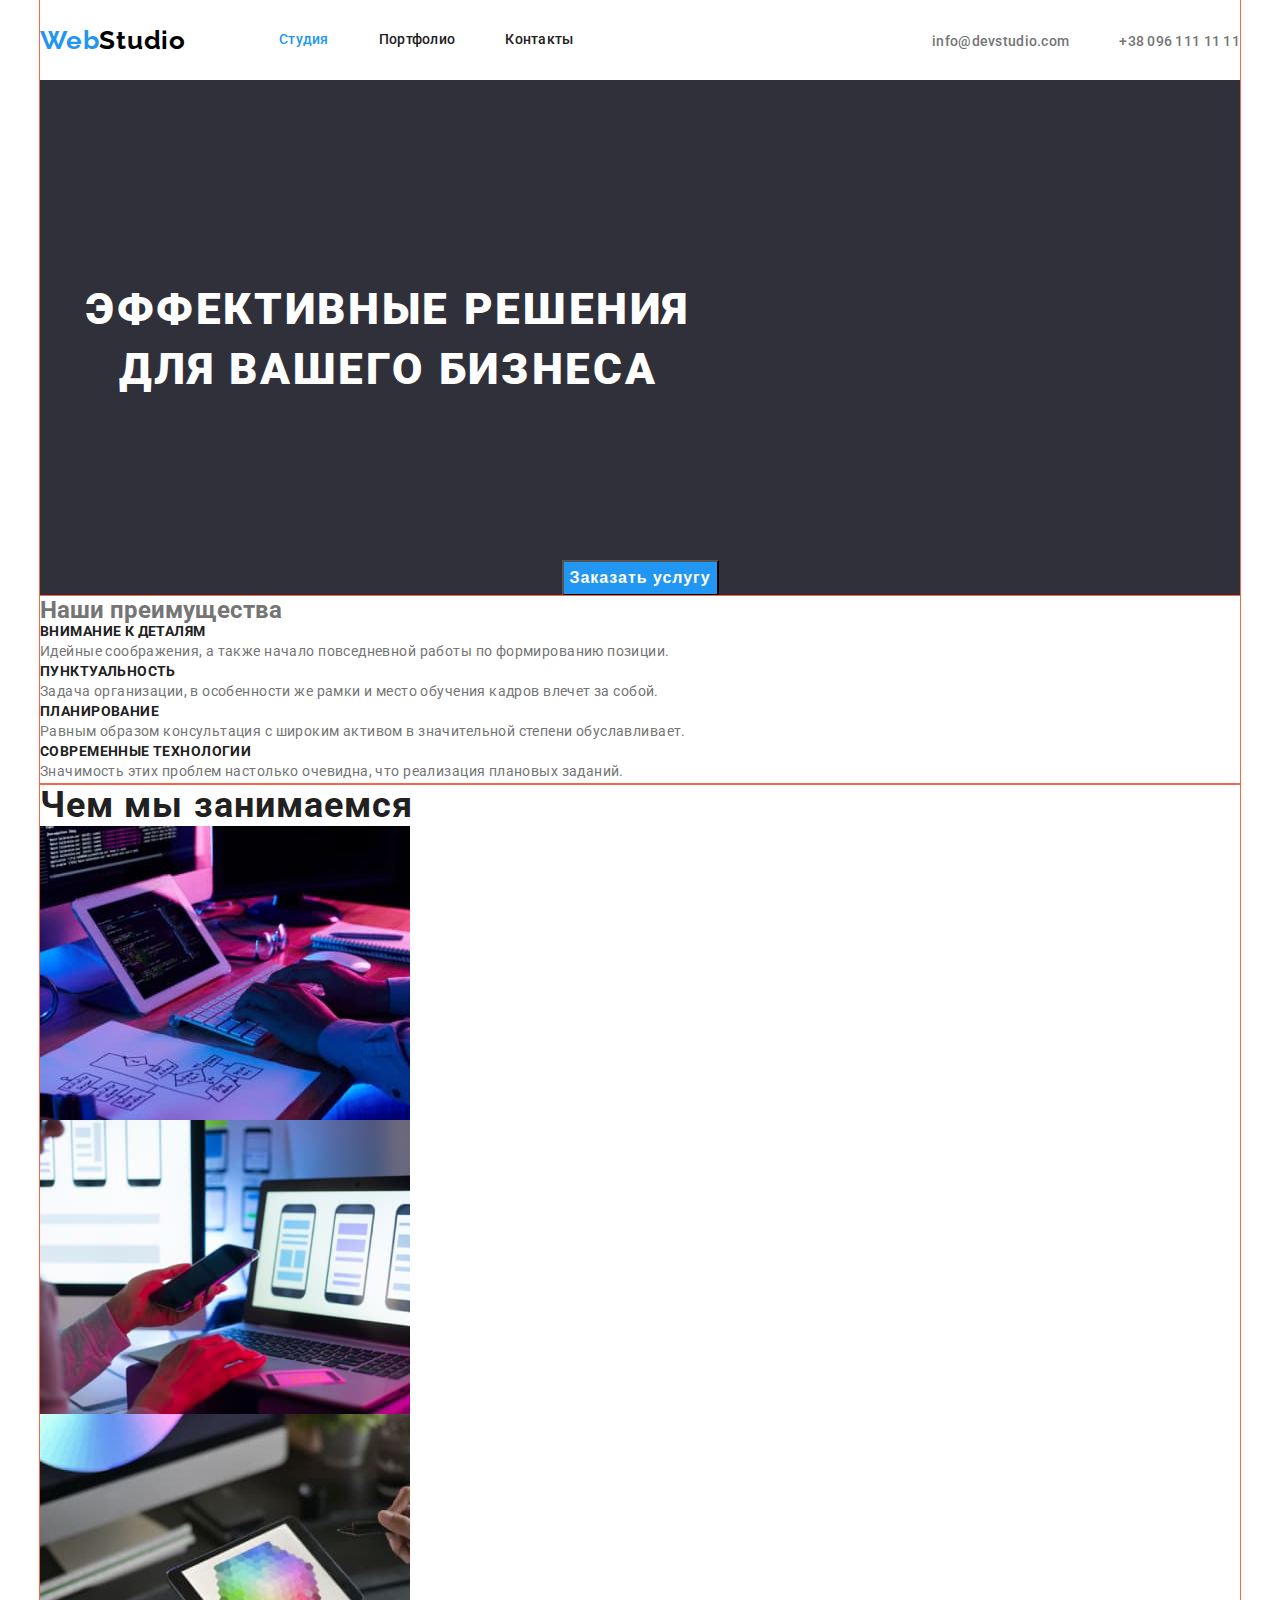
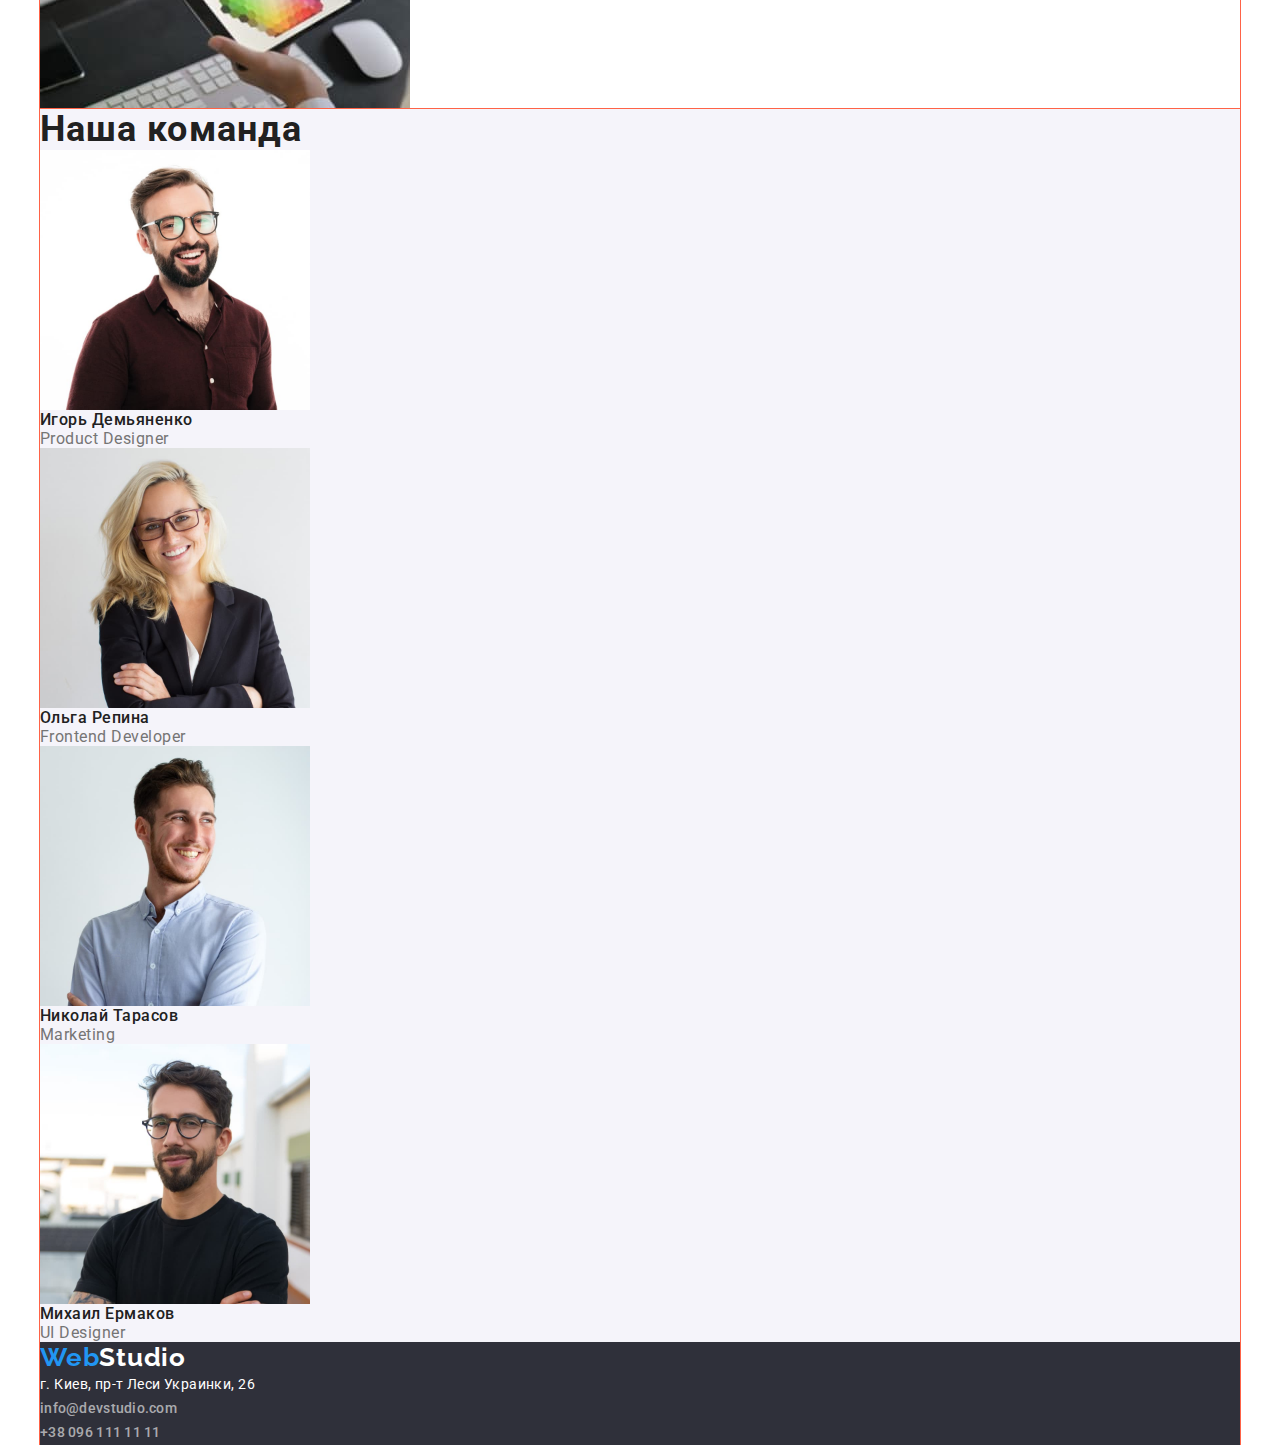
==== index.html @ 2be25258 "правка" ====
<!DOCTYPE html>
<html lang="ru">
  <head>
    <meta charset="UTF-8" />
    <meta http-equiv="X-UA-Compatible" content="IE=edge" />
    <meta name="viewport" content="width=device-width, initial-scale=1.0" />
    <title>Document</title>
    <link rel="preconnect" href="https://fonts.googleapis.com" />
    <link rel="preconnect" href="https://fonts.gstatic.com" crossorigin />
    <link
      href="https://fonts.googleapis.com/css2?family=Raleway:wght@700&family=Roboto:wght@400;500;700;900&display=swap"
      rel="stylesheet"
    />
    <link
      rel="stylesheet"
      href="https://cdnjs.cloudflare.com/ajax/libs/modern-normalize/1.1.0/modern-normalize.min.css"
      integrity="sha512-wpPYUAdjBVSE4KJnH1VR1HeZfpl1ub8YT/NKx4PuQ5NmX2tKuGu6U/JRp5y+Y8XG2tV+wKQpNHVUX03MfMFn9Q=="
      crossorigin="anonymous"
      referrerpolicy="no-referrer"
    />
    <link rel="stylesheet" href="./css/style.css" />
  </head>
  <body>
    <!-- header start -->
    <div class="container">
      <header class="section-nav">
        <div class="conteiner header-container">
          <nav class="nav">
            <a href="" class="logo link"><span>Web</span>Studio</a>
            <ul class="site-nav list">
              <li class="item">
                <a class="link current" href="./index.html">Студия</a>
              </li>
              <li class="item">
                <a class="link" href="./portfolio.html">Портфолио</a>
              </li>
              <li class="item">
                <a class="link" href="">Контакты</a>
              </li>
            </ul>
          </nav>
          <ul class="auth-nav list">
            <li class="item">
              <a class="link" href="mailto:info@example.com">info@devstudio.com</a>
            </li>
            <li class="item">
              <a class="link" href="tel:+38-099-111-11-11">+38 096 111 11 11</a>
            </li>
          </ul>
        </div>
    
      </header>

      <!-- header end -->
      <main>
        <!-- hero  start-->
        
          <section class="hero">
        <div class="hero-content">
            <h1 class="hero-title">Эффективные решения для вашего бизнеса</h1>
            <button  type="button"class="hero-button">Заказать услугу</button>
          
        </div>
      </section>
        <!-- hero end -->
        <!-- quality start -->
        <section class="quality">
          <div class="container">
          <h2>Наши преимущества</h2>
          <ul class="feature-list list">
            <li>
              <h3 class="quality-title">Внимание к деталям</h3>
              <p class="quality-text">
                Идейные соображения, а также начало повседневной работы по
                формированию позиции.
              </p>
            </li>
            <li>
              <h3 class="quality-title">Пунктуальность</h3>
              <p class="quality-text">
                Задача организации, в особенности же рамки и место обучения
                кадров влечет за собой.
              </p>
            </li>
            <li>
              <h3 class="quality-title">Планирование</h3>
              <p class="quality-text">
                Равным образом консультация с широким активом в значительной
                степени обуславливает.
              </p>
            </li>
            <li>
              <h3 class="quality-title">Современные технологии</h3>
              <p class="quality-text">
                Значимость этих проблем настолько очевидна, что реализация
                плановых заданий.
              </p>
            </li>
          </ul>
         </div>
        </section>
        <!-- quality end -->
        <!-- service start-->
        <section class="service">
          <div class="container">
          <h2 class="service-title">Чем мы занимаемся</h2>
          <ul class="service-list list">
            <li>
              <img
                src="./images/our-work1.jpg"
                alt="програмировавние"
                width="370"
              />
            </li>
            <li>
              <img src="./images/our-work2.jpg" alt="адаптация" width="370" />
            </li>
            <li>
              <img src="./images/our-work3.jpg" alt="дизайн" width="370" />
            </li>
          </ul>
        </div>
        </section>
        <!-- service end-->
        <!-- team start -->
        <section class="team">
          <h2 class="team-secondary-title">Наша команда</h2>
          <ul class="team-list list">
            <li>
              <img
                src="./images/demianenko.jpg"
                alt="Игорь Демьяненко"
                width="270"
              />
              <h3 class="team-title">Игорь Демьяненко</h3>
              <p class="team-text">Product Designer</p>
            </li>
            <li>
              <img src="./images/repina.jpg" alt="Ольга Репина" width="270" />
              <h3 class="team-title">Ольга Репина</h3>
              <p class="team-text">Frontend Developer</p>
            </li>
            <li>
              <img
                src="./images/tarasov.jpg"
                alt="Николай Тарасов"
                width="270"
              />
              <h3 class="team-title">Николай Тарасов</h3>
              <p class="team-text">Marketing</p>
            </li>
            <li>
              <img
                src="./images/ermakov.jpg"
                alt="Михаил Ермаков"
                width="270"
              />
              <h3 class="team-title">Михаил Ермаков</h3>
              <p class="team-text">UI Designer</p>
            </li>
          </ul>
        </section>
        <!-- team end -->
      </main>
      <!-- footer start -->
      <footer class="footer">
        <a href="" class="logo-footer link"><span>Web</span>Studio</a>
        <address class="adress list">
          г. Киев, пр-т Леси Украинки, 26
          <ul class="nav-footer list">
            <li>
              <a class="link" href="mailto:info@example.com"
                >info@devstudio.com</a
              >
            </li>
            <li>
              <a class="link" href="tel:+38-099-111-11-11">+38 096 111 11 11</a>
            </li>
          </ul>
        </address>
      </footer>
    
  </body>
</html>
---- css/style.css ----
html {
  box-sizing: border-box;
}

*,
*::before,
*::after {
  box-sizing: border-box;
}

:root {
  --primary-title-color: #212121;
  --secondary-text-color: #757575;
  --accent-color: #2196f3;
  --secondary-accent-color: #ffffff;
}

body {
  margin: 0;
  color: var(--secondary-text-color);
  link: var(--primary-title-color);
  font-family: Roboto, sans-serif;
  background-color: var(--secondary-accent-color);
}

/* Reset */

h1,
h2,
h3,
p {
  margin-top: 0;
  margin-bottom: 0;
}

ul {
  margin-top: 0;
  margin-bottom: 0;
  padding-left: 0;
}

img {
  display: block;
}

.list {
  list-style: none;
}
.link {
  text-decoration: none;
}

address {
  font-style: normal;
}

.container {
  width: 1200px;
  margin-left: 15px;
  margin-right: 15px;
  margin-left: auto;
  margin-right: auto;
  outline: 1px solid tomato;
}

/* header start */

.header-container {
  display: flex;
  align-items: center;
  height: 80px;
  /* vertical-align: bottom; */
  /* outline: 1px solid tomato; */
}
.nav {
  display: flex;
}

.logo {
  display: flex;
  margin-right: 93px;
  align-items: center;
  font-family: Raleway, sans-serif;
  font-weight: 700;
  font-size: 26px;
  line-height: 1.19;
  letter-spacing: 0.03em;
  color: #000000;
}
.logo span {
  font-family: Raleway, sans-serif;
  font-weight: 700;
  font-size: 26px;
  line-height: 1.19;
  letter-spacing: 0.03em;
  color: var(--accent-color);
}
.site-nav {
  display: flex;
}
.site-nav .item .link {
  display: block;
  padding-top: 32px;
  padding-bottom: 32px;
  /* outline: 1px solid red; */
}
.site-nav .item:not(:last-child) {
  margin-right: 50px;
}

.site-nav .link {
  font-weight: 500;
  font-size: 14px;
  line-height: 1.14;
  letter-spacing: 0.02em;
  color: var(--primary-title-color);
}
.site-nav .link.current {
  color: var(--accent-color);
}
.auth-nav {
  display: flex;
  margin-left: auto;
}

.auth-nav .item {
  /* outline: 1px solid red; */
  margin-right: 50px;
}

.auth-nav .item:last-child {
  margin-right: 0;
}
.auth-nav .link {
  font-weight: 500;
  font-size: 14px;
  line-height: 1.14;
  letter-spacing: 0.02em;
  color: var(--secondary-text-color);
}
.auth-nav .link:hover,
.auth-nav .link:focus,
.site-nav .link:hover,
.site-nav .link:focus {
  color: var(--accent-color);
}
.section-nav .container {
  display: inline-block;
}
/* header end */
/* hero start */

.hero {
  text-align: center;
  background-color: #2f303a;
}

.hero-title {
  padding-top: 200px;
  padding-bottom: 280px;
  padding-left: auto;
  padding-right: auto;
  max-width: 696px;
  height: 120px;

  font-weight: 900;
  font-size: 44px;
  line-height: 1.36;
  text-align: center;
  letter-spacing: 0.06em;
  text-transform: uppercase;
  color: var(--secondary-accent-color);
}
/* .hero-contant {
  margin-left: auto;
  margin-right: auto;
  height: 600px;
  background: #2f303a;
  outline: 1px solid tomato;
} */

.hero-button {
  cursor: pointer;
  font-weight: 900;
  font-size: 16px;
  line-height: 1.88;
  letter-spacing: 0.06em;
  background: #2196f3;
  color: var(--secondary-accent-color);
}
.hero-button:hover,
.hero-button:focus {
  background: #188ce8;
}
/* hero end */
/* quality start*/

/* .visually-hidden {
  position: absolute;
  width: 1px;
  height: 1px;
  margin: -1px;
  border: 0;
  padding: 0;
  white-space: nowrap;
  clip-path: inset(100%);
  clip: rect(0 0 0 0);
  overflow: hidden;
} */
.quality-title {
  font-weight: 700;
  font-size: 14px;
  line-height: 1.14;
  letter-spacing: 0.03em;
  text-transform: uppercase;
  color: var(--primary-title-color);
}
.quality-text {
  font-weight: 400;
  font-size: 14px;
  line-height: 1.71;
  letter-spacing: 0.03em;
  color: var(--secondary-text-color);
}
/* qualiti end */

/* service start*/
.service-title {
  font-weight: 700;
  font-size: 36px;
  line-height: 1.17;
  letter-spacing: 0.03em;
  color: var(--primary-title-color);
}
/* service end */
/* team start */
.team {
  background: #f5f4fa;
}
.team-secondary-title {
  font-weight: 700;
  font-size: 36px;
  line-height: 1.17;

  letter-spacing: 0.03em;
  color: var(--primary-title-color);
}
.team-title {
  font-weight: 500;
  font-size: 16px;
  line-height: 1.19;

  letter-spacing: 0.03em;
  color: var(--primary-title-color);
}
.team-text {
  font-weight: 400;
  font-size: 16px;
  line-height: 1.19;

  letter-spacing: 0.03em;
  color: var(--secondary-text-color);
}
/* team end */
/* footer start */
.footer {
  background: #2f303a;
}
.adress {
  font-style: normal;

  font-size: 14px;
  line-height: 1.71;
  letter-spacing: 0.03em;
  color: var(--secondary-accent-color);
}
.logo-footer {
  font-family: Raleway, sans-serif;
  font-weight: 700;
  font-size: 26px;
  line-height: 1.19;
  letter-spacing: 0.03em;
  color: var(--secondary-accent-color);
}
.logo-footer span {
  font-family: Raleway, sans-serif;
  font-weight: 700;
  font-size: 26px;
  line-height: 1.19;
  letter-spacing: 0.03em;

  color: var(--accent-color);
}
.nav-footer .link {
  font-weight: 500;
  font-size: 14px;
  line-height: 1.14;
  letter-spacing: 0.02em;
  color: rgba(255, 255, 255, 0.6);
}
.nav-footer .link:hover,
.nav-footer .link:focus {
  color: var(--secondary-accent-color);
}

/* Portfolio */

/* filters start */
.buttons .current {
  color: var(--secondary-accent-color);
  background: var(--accent-color);
}
/* .buttons {
  
} */
.button {
  font-weight: 500;
  font-size: 16px;
  line-height: 1.62;
  letter-spacing: 0.03em;
  color: var(--primary-title-color);
  cursor: pointer;
  background: #f5f4fa;
}
.button:hover,
.button:focus {
  background-color: var(--accent-color);
  color: var(--secondary-accent-color);
}
/* filters end */

/* work start */

.work-title {
  font-weight: 700;
  font-size: 18px;
  line-height: 2;
  color: var(--primary-title-color);
}
.work-text {
  font-weight: 400;
  font-size: 16px;
  line-height: 1.88;
  letter-spacing: 0.03em;
  color: var(--secondary-text-color);
}
/* work end */
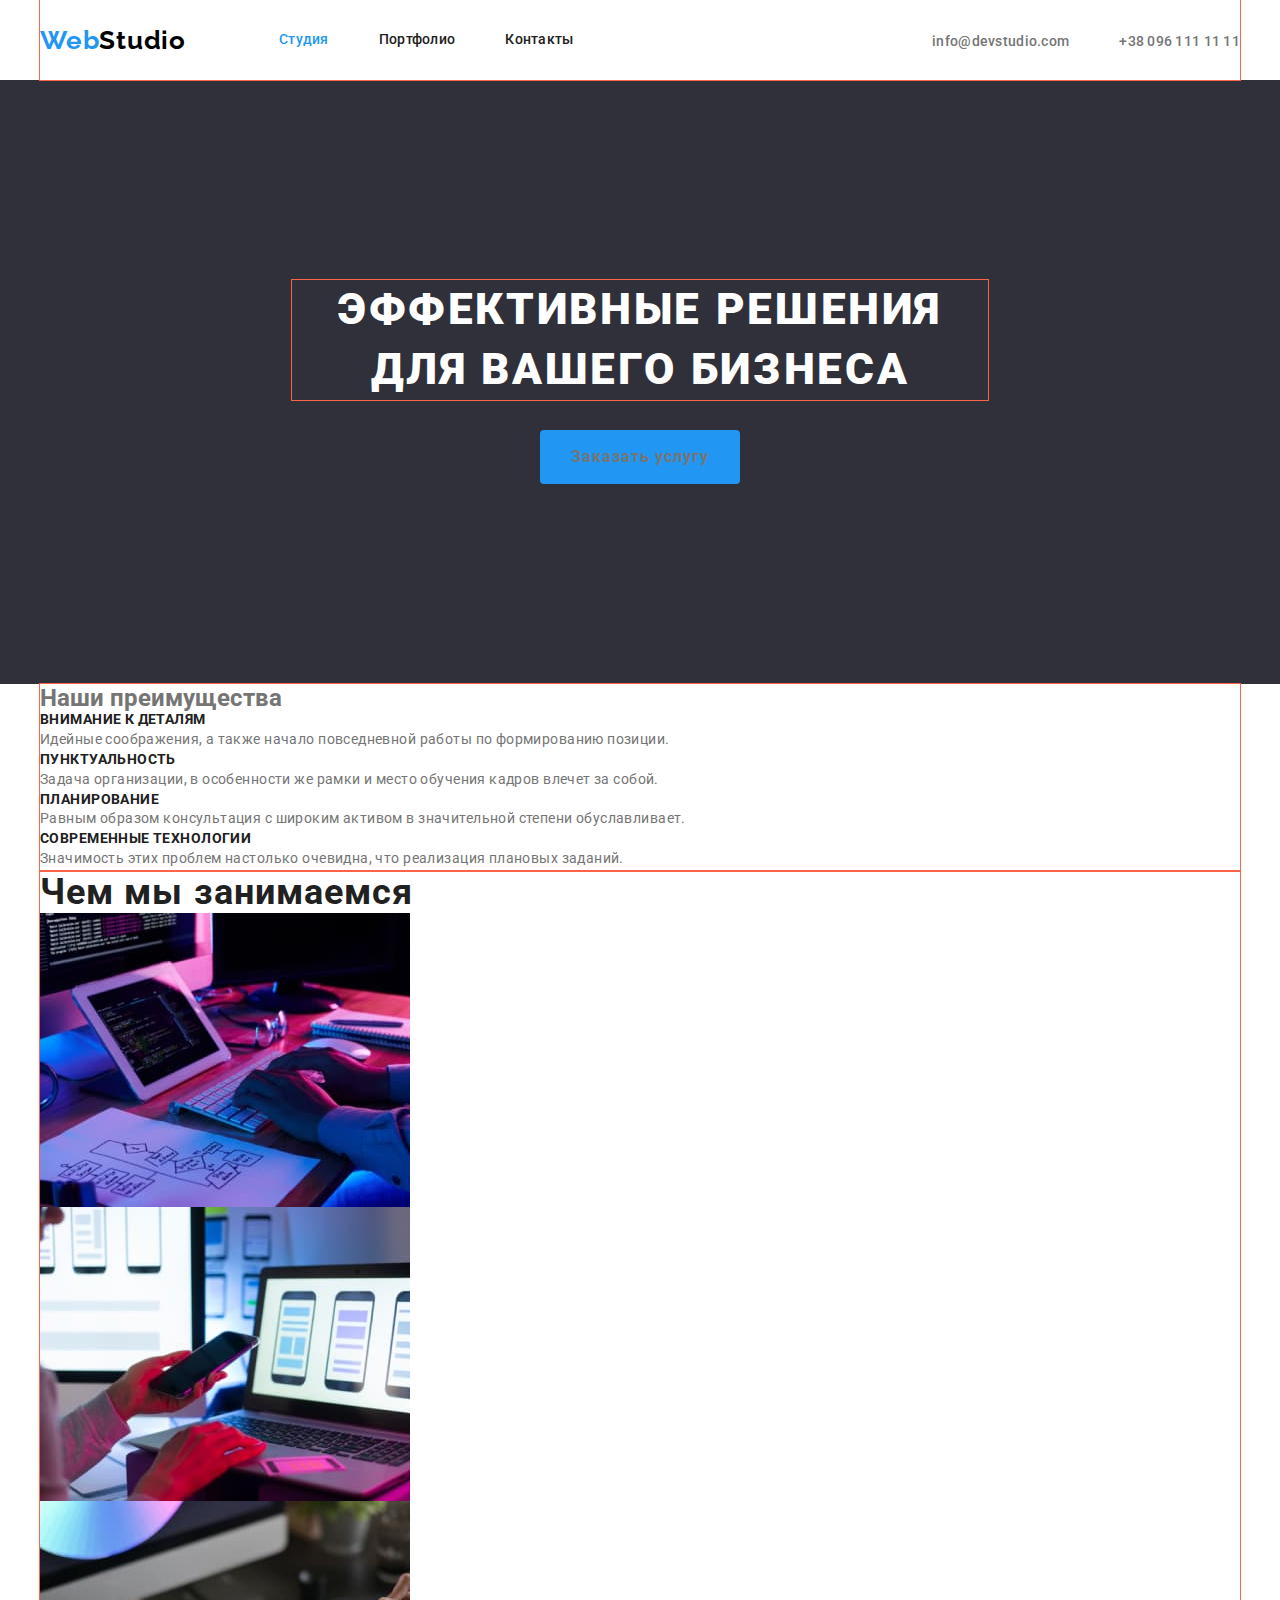
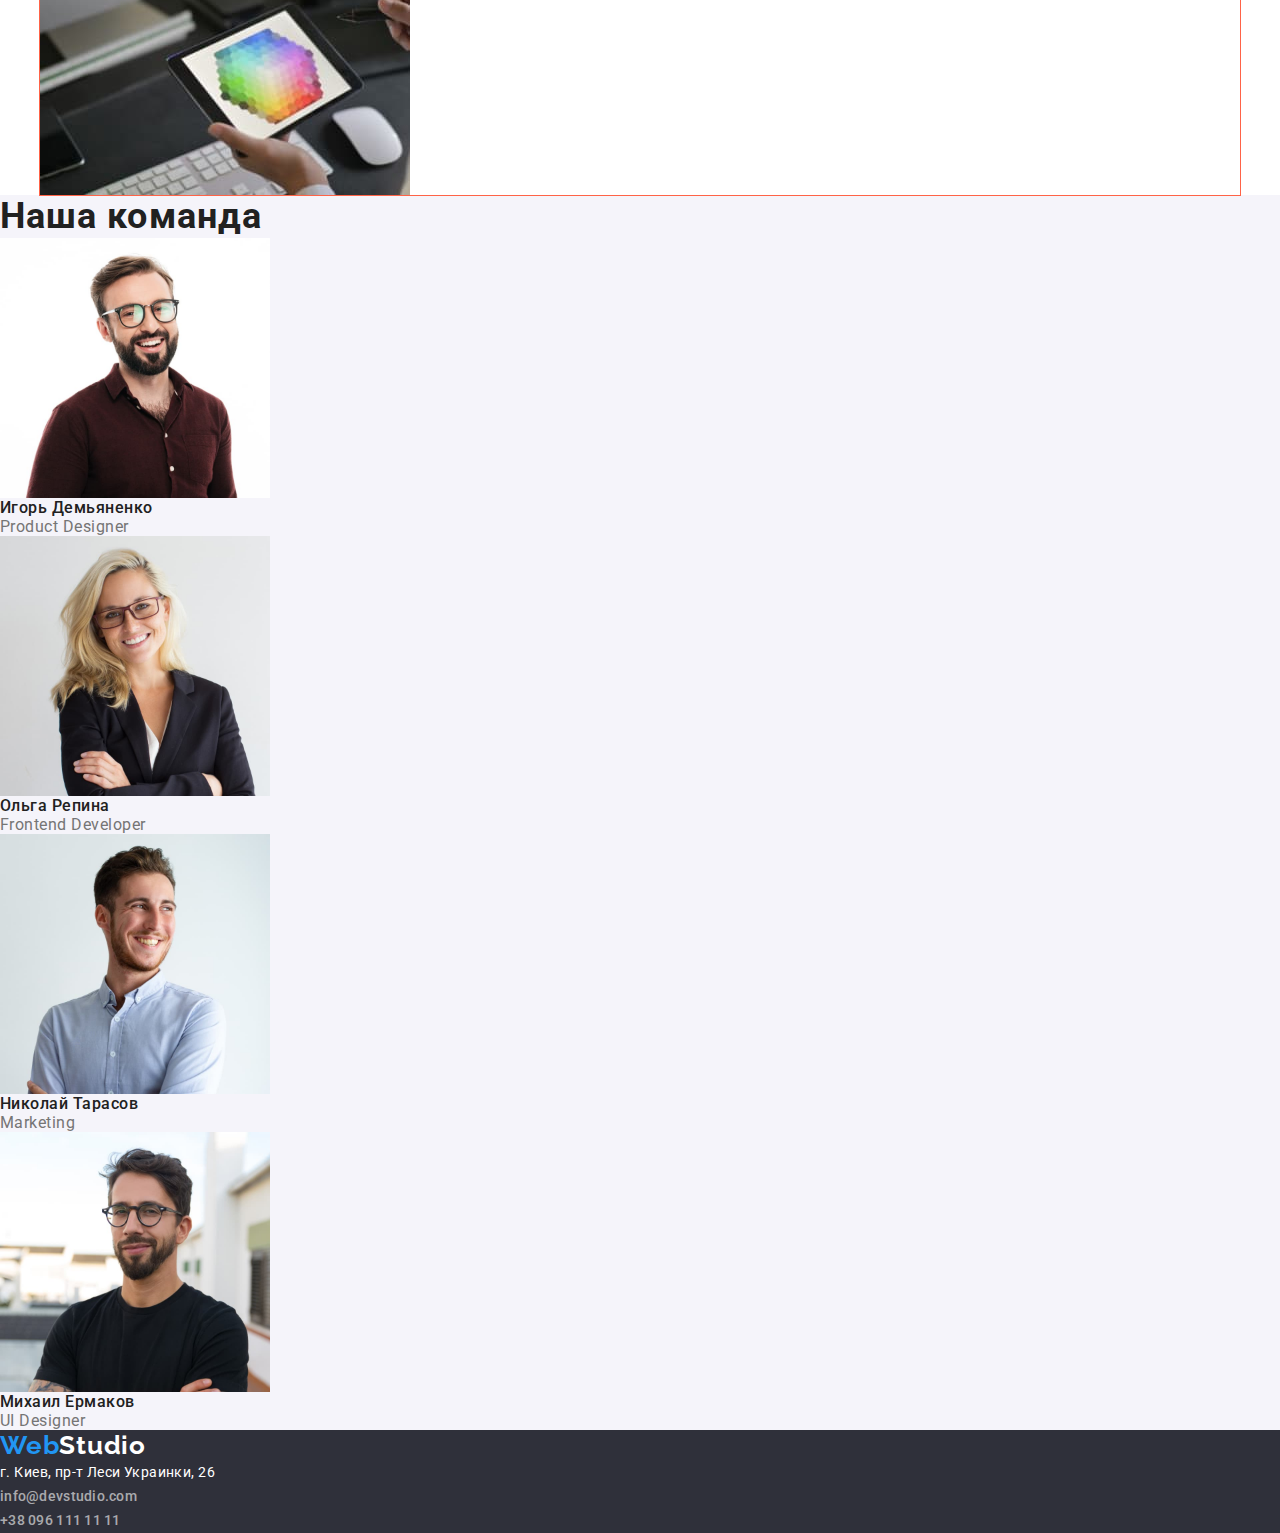
==== commit 649d234c: "набирал на работе 14.02" ====
--- a/index.html
+++ b/index.html
@@ -22,50 +22,51 @@
   </head>
   <body>
     <!-- header start -->
-    <div class="container">
-      <header class="section-nav">
-        <div class="conteiner header-container">
-          <nav class="nav">
-            <a href="" class="logo link"><span>Web</span>Studio</a>
-            <ul class="site-nav list">
-              <li class="item">
-                <a class="link current" href="./index.html">Студия</a>
-              </li>
-              <li class="item">
-                <a class="link" href="./portfolio.html">Портфолио</a>
-              </li>
-              <li class="item">
-                <a class="link" href="">Контакты</a>
-              </li>
-            </ul>
-          </nav>
-          <ul class="auth-nav list">
+
+    <header class="section-nav">
+      <div class="container header-container">
+        <nav class="nav">
+          <a href="" class="logo link"><span>Web</span>Studio</a>
+          <ul class="site-nav list">
             <li class="item">
-              <a class="link" href="mailto:info@example.com">info@devstudio.com</a>
+              <a class="link current" href="./index.html">Студия</a>
             </li>
             <li class="item">
-              <a class="link" href="tel:+38-099-111-11-11">+38 096 111 11 11</a>
+              <a class="link" href="./portfolio.html">Портфолио</a>
+            </li>
+            <li class="item">
+              <a class="link" href="">Контакты</a>
             </li>
           </ul>
-        </div>
-    
-      </header>
+        </nav>
+        <ul class="auth-nav list">
+          <li class="item">
+            <a class="link" href="mailto:info@example.com"
+              >info@devstudio.com</a
+            >
+          </li>
+          <li class="item">
+            <a class="link" href="tel:+38-099-111-11-11">+38 096 111 11 11</a>
+          </li>
+        </ul>
+      </div>
+    </header>
 
-      <!-- header end -->
-      <main>
-        <!-- hero  start-->
-        
-          <section class="hero">
+    <!-- header end -->
+    <main>
+      <!-- hero  start-->
+
+      <section class="hero">
         <div class="hero-content">
-            <h1 class="hero-title">Эффективные решения для вашего бизнеса</h1>
-            <button  type="button"class="hero-button">Заказать услугу</button>
-          
+          <h1 class="hero-title">Эффективные решения для вашего бизнеса</h1>
+          <button type="button" class="hero-button">Заказать услугу</button>
         </div>
       </section>
-        <!-- hero end -->
-        <!-- quality start -->
-        <section class="quality">
-          <div class="container">
+      <!-- hero end -->
+
+      <!-- quality start -->
+      <section class="quality">
+        <div class="container">
           <h2>Наши преимущества</h2>
           <ul class="feature-list list">
             <li>
@@ -97,12 +98,12 @@
               </p>
             </li>
           </ul>
-         </div>
-        </section>
-        <!-- quality end -->
-        <!-- service start-->
-        <section class="service">
-          <div class="container">
+        </div>
+      </section>
+      <!-- quality end -->
+      <!-- service start-->
+      <section class="service">
+        <div class="container">
           <h2 class="service-title">Чем мы занимаемся</h2>
           <ul class="service-list list">
             <li>
@@ -120,65 +121,56 @@
             </li>
           </ul>
         </div>
-        </section>
-        <!-- service end-->
-        <!-- team start -->
-        <section class="team">
-          <h2 class="team-secondary-title">Наша команда</h2>
-          <ul class="team-list list">
-            <li>
-              <img
-                src="./images/demianenko.jpg"
-                alt="Игорь Демьяненко"
-                width="270"
-              />
-              <h3 class="team-title">Игорь Демьяненко</h3>
-              <p class="team-text">Product Designer</p>
-            </li>
-            <li>
-              <img src="./images/repina.jpg" alt="Ольга Репина" width="270" />
-              <h3 class="team-title">Ольга Репина</h3>
-              <p class="team-text">Frontend Developer</p>
-            </li>
-            <li>
-              <img
-                src="./images/tarasov.jpg"
-                alt="Николай Тарасов"
-                width="270"
-              />
-              <h3 class="team-title">Николай Тарасов</h3>
-              <p class="team-text">Marketing</p>
-            </li>
-            <li>
-              <img
-                src="./images/ermakov.jpg"
-                alt="Михаил Ермаков"
-                width="270"
-              />
-              <h3 class="team-title">Михаил Ермаков</h3>
-              <p class="team-text">UI Designer</p>
-            </li>
-          </ul>
-        </section>
-        <!-- team end -->
-      </main>
-      <!-- footer start -->
-      <footer class="footer">
-        <a href="" class="logo-footer link"><span>Web</span>Studio</a>
-        <address class="adress list">
-          г. Киев, пр-т Леси Украинки, 26
-          <ul class="nav-footer list">
-            <li>
-              <a class="link" href="mailto:info@example.com"
-                >info@devstudio.com</a
-              >
-            </li>
-            <li>
-              <a class="link" href="tel:+38-099-111-11-11">+38 096 111 11 11</a>
-            </li>
-          </ul>
-        </address>
-      </footer>
-    
+      </section>
+      <!-- service end-->
+      <!-- team start -->
+      <section class="team">
+        <h2 class="team-secondary-title">Наша команда</h2>
+        <ul class="team-list list">
+          <li>
+            <img
+              src="./images/demianenko.jpg"
+              alt="Игорь Демьяненко"
+              width="270"
+            />
+            <h3 class="team-title">Игорь Демьяненко</h3>
+            <p class="team-text">Product Designer</p>
+          </li>
+          <li>
+            <img src="./images/repina.jpg" alt="Ольга Репина" width="270" />
+            <h3 class="team-title">Ольга Репина</h3>
+            <p class="team-text">Frontend Developer</p>
+          </li>
+          <li>
+            <img src="./images/tarasov.jpg" alt="Николай Тарасов" width="270" />
+            <h3 class="team-title">Николай Тарасов</h3>
+            <p class="team-text">Marketing</p>
+          </li>
+          <li>
+            <img src="./images/ermakov.jpg" alt="Михаил Ермаков" width="270" />
+            <h3 class="team-title">Михаил Ермаков</h3>
+            <p class="team-text">UI Designer</p>
+          </li>
+        </ul>
+      </section>
+      <!-- team end -->
+    </main>
+    <!-- footer start -->
+    <footer class="footer">
+      <a href="" class="logo-footer link"><span>Web</span>Studio</a>
+      <address class="adress list">
+        г. Киев, пр-т Леси Украинки, 26
+        <ul class="nav-footer list">
+          <li>
+            <a class="link" href="mailto:info@example.com"
+              >info@devstudio.com</a
+            >
+          </li>
+          <li>
+            <a class="link" href="tel:+38-099-111-11-11">+38 096 111 11 11</a>
+          </li>
+        </ul>
+      </address>
+    </footer>
   </body>
 </html>
--- a/css/style.css
+++ b/css/style.css
@@ -69,8 +69,10 @@
   display: flex;
   align-items: center;
   height: 80px;
+  padding-top: 24px;
+  padding-bottom: 24px;
   /* vertical-align: bottom; */
-  /* outline: 1px solid tomato; */
+  outline: 1px solid tomato;
 }
 .nav {
   display: flex;
@@ -118,6 +120,10 @@
 .site-nav .link.current {
   color: var(--accent-color);
 }
+.nav {
+  display: flex;
+}
+
 .auth-nav {
   display: flex;
   margin-left: auto;
@@ -144,25 +150,24 @@
 .site-nav .link:focus {
   color: var(--accent-color);
 }
-.section-nav .container {
-  display: inline-block;
-}
+
 /* header end */
 /* hero start */
 
 .hero {
   text-align: center;
   background-color: #2f303a;
+  padding-top: 200px;
+  padding-bottom: 200px;
 }
 
 .hero-title {
-  padding-top: 200px;
-  padding-bottom: 280px;
-  padding-left: auto;
-  padding-right: auto;
   max-width: 696px;
-  height: 120px;
-
+  margin-bottom: 30px;
+  margin-left: auto;
+  margin-right: auto;
+
+  outline: 1px solid tomato;
   font-weight: 900;
   font-size: 44px;
   line-height: 1.36;
@@ -171,6 +176,36 @@
   text-transform: uppercase;
   color: var(--secondary-accent-color);
 }
+
+/* Hero section */
+
+.hero-button {
+  min-width: 200px;
+  padding-top: 10px;
+  padding-bottom: 10px;
+  padding-right: 16px;
+  padding-left: 16px;
+
+  border-radius: 4px;
+  border-color: transparent;
+
+  color: var(--secondary-text-color);
+  background-color: var(--accent-color);
+  cursor: pointer;
+
+  font-family: inherit;
+  font-weight: 700;
+  font-size: 16px;
+  line-height: 1.88;
+  text-align: center;
+  letter-spacing: 0.06em;
+}
+
+.hero-button:hover,
+.hero-button:focus {
+  background-color: #188ce8;
+}
+
 /* .hero-contant {
   margin-left: auto;
   margin-right: auto;
@@ -192,7 +227,36 @@
 .hero-button:focus {
   background: #188ce8;
 }
+/* аня */
+
+/* Hero section */
+
+.hero-button {
+  min-width: 200px;
+  padding-top: 10px;
+  padding-bottom: 10px;
+  padding-right: 16px;
+  padding-left: 16px;
+
+  border-radius: 4px;
+  border-color: transparent;
+
+  color: var(--secondary-text-color);
+  background-color: var(--accent-color);
+  cursor: pointer;
+
+  font-family: inherit;
+  font-weight: 700;
+  font-size: 16px;
+  line-height: 1.88;
+  text-align: center;
+  letter-spacing: 0.06em;
+}
+
+/* аня */
+
 /* hero end */
+
 /* quality start*/
 
 /* .visually-hidden {
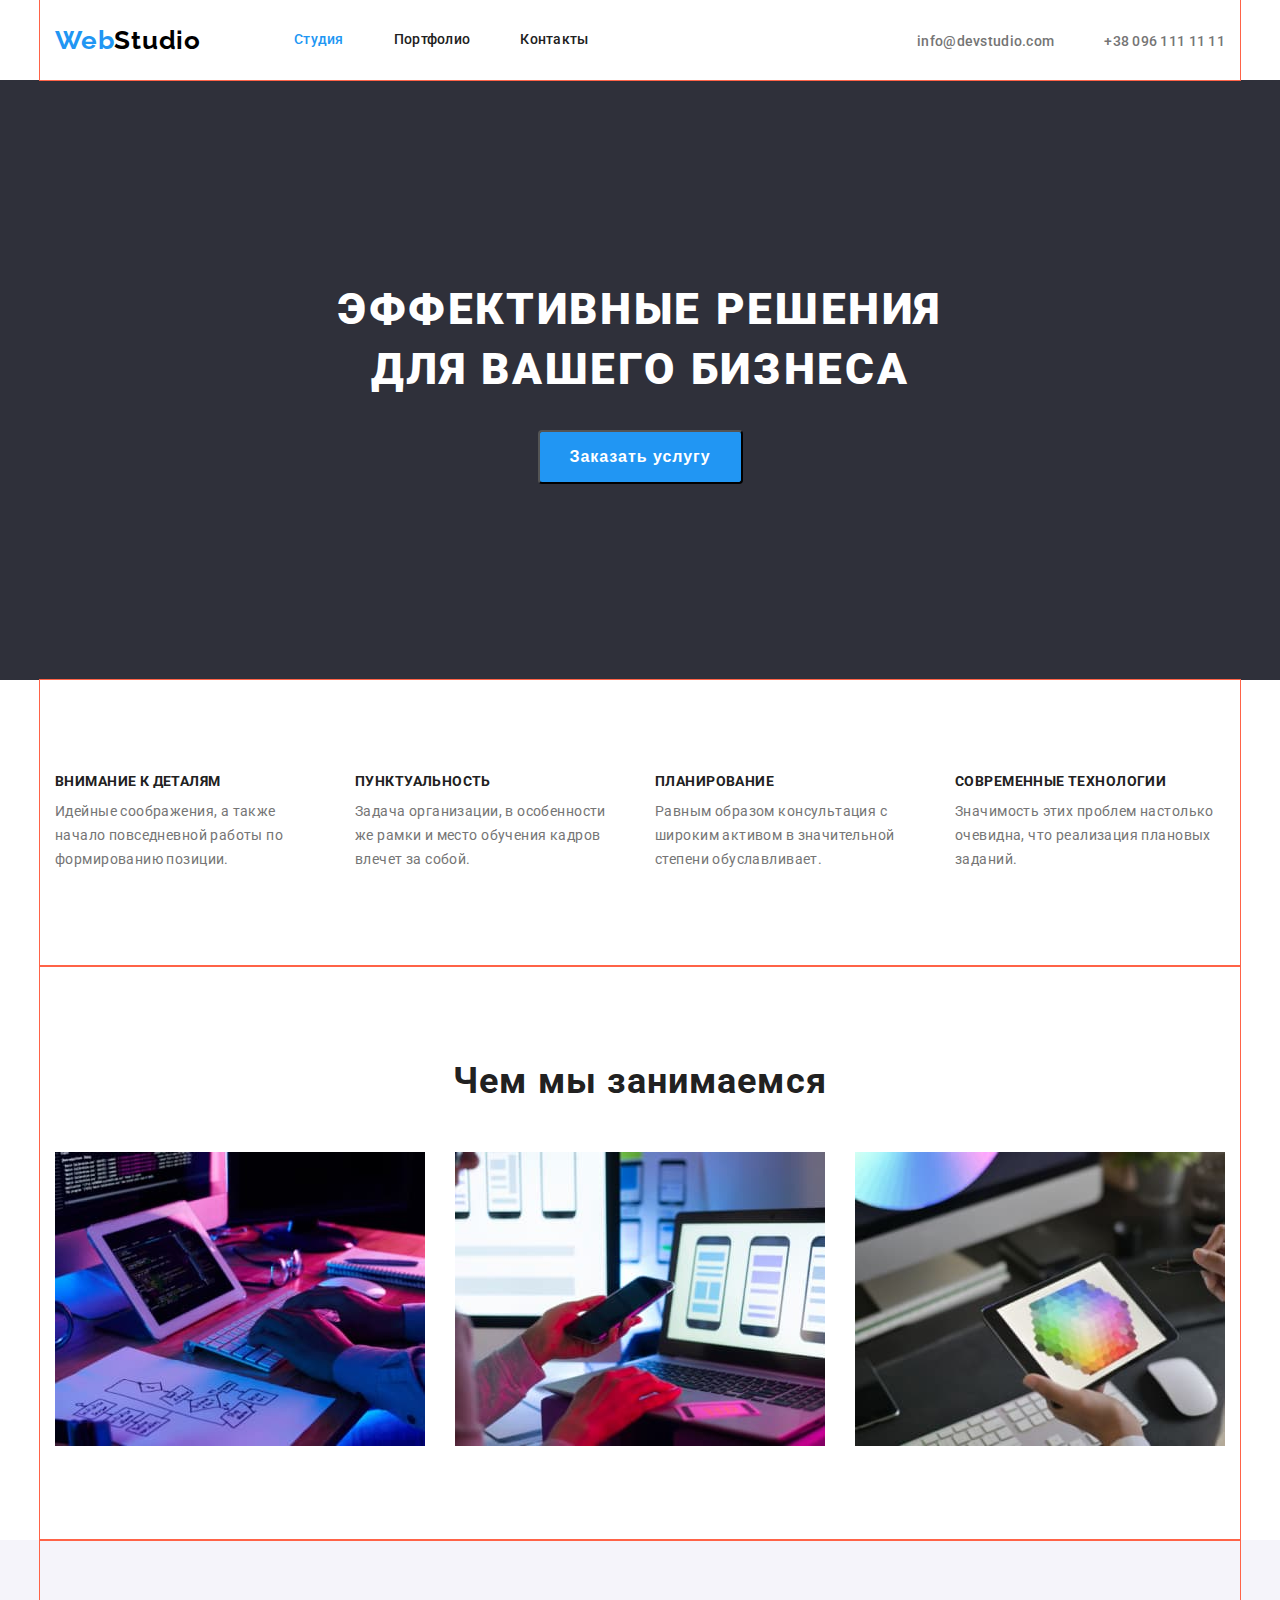
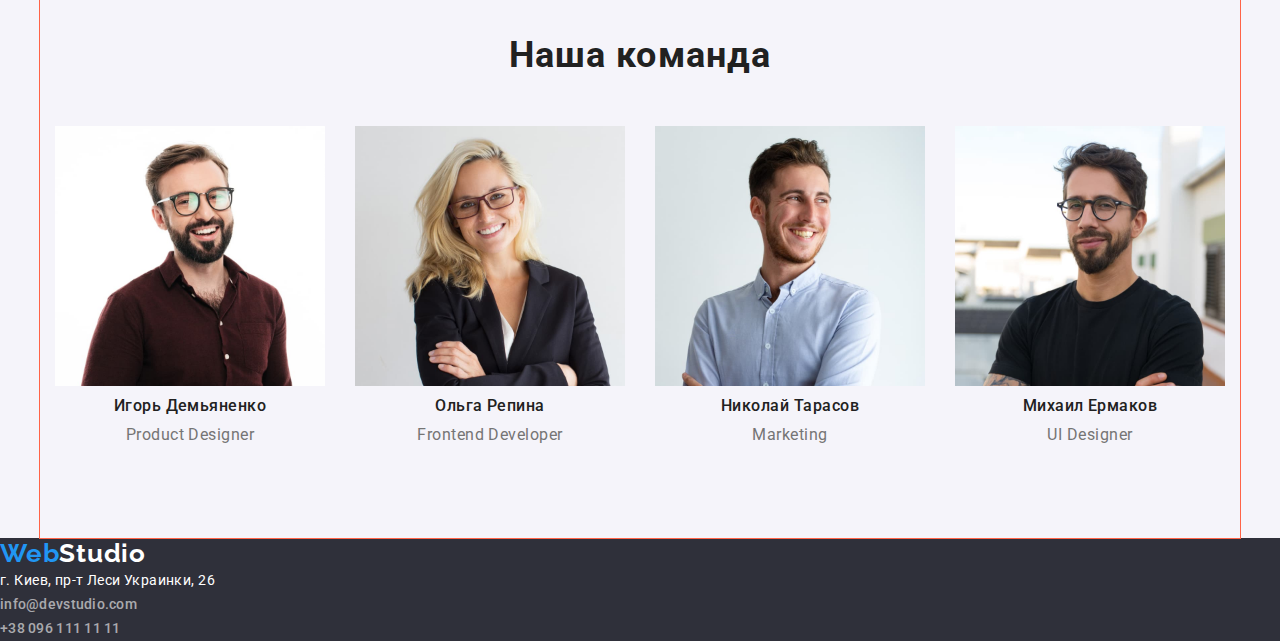
==== commit b5804809: "продолжение позиционирования" ====
--- a/index.html
+++ b/index.html
@@ -66,31 +66,31 @@
 
       <!-- quality start -->
       <section class="quality">
-        <div class="container">
-          <h2>Наши преимущества</h2>
+        <div class="container section">
+          <h2 class="visually-hidden">Наши преимущества</h2>
           <ul class="feature-list list">
-            <li>
+            <li class="quality-card">
               <h3 class="quality-title">Внимание к деталям</h3>
               <p class="quality-text">
                 Идейные соображения, а также начало повседневной работы по
                 формированию позиции.
               </p>
             </li>
-            <li>
+            <li class="quality-card">
               <h3 class="quality-title">Пунктуальность</h3>
               <p class="quality-text">
                 Задача организации, в особенности же рамки и место обучения
                 кадров влечет за собой.
               </p>
             </li>
-            <li>
+            <li class="quality-card">
               <h3 class="quality-title">Планирование</h3>
               <p class="quality-text">
                 Равным образом консультация с широким активом в значительной
                 степени обуславливает.
               </p>
             </li>
-            <li>
+            <li class="quality-card">
               <h3 class="quality-title">Современные технологии</h3>
               <p class="quality-text">
                 Значимость этих проблем настолько очевидна, что реализация
@@ -103,20 +103,20 @@
       <!-- quality end -->
       <!-- service start-->
       <section class="service">
-        <div class="container">
+        <div class="container section">
           <h2 class="service-title">Чем мы занимаемся</h2>
           <ul class="service-list list">
-            <li>
+            <li class="service-card">
               <img
                 src="./images/our-work1.jpg"
                 alt="програмировавние"
                 width="370"
               />
             </li>
-            <li>
+            <l class="service-card" i>
               <img src="./images/our-work2.jpg" alt="адаптация" width="370" />
-            </li>
-            <li>
+            </l>
+            <li class="service-card">
               <img src="./images/our-work3.jpg" alt="дизайн" width="370" />
             </li>
           </ul>
@@ -125,33 +125,51 @@
       <!-- service end-->
       <!-- team start -->
       <section class="team">
-        <h2 class="team-secondary-title">Наша команда</h2>
-        <ul class="team-list list">
-          <li>
-            <img
-              src="./images/demianenko.jpg"
-              alt="Игорь Демьяненко"
-              width="270"
-            />
-            <h3 class="team-title">Игорь Демьяненко</h3>
-            <p class="team-text">Product Designer</p>
-          </li>
-          <li>
-            <img src="./images/repina.jpg" alt="Ольга Репина" width="270" />
-            <h3 class="team-title">Ольга Репина</h3>
-            <p class="team-text">Frontend Developer</p>
-          </li>
-          <li>
-            <img src="./images/tarasov.jpg" alt="Николай Тарасов" width="270" />
-            <h3 class="team-title">Николай Тарасов</h3>
-            <p class="team-text">Marketing</p>
-          </li>
-          <li>
-            <img src="./images/ermakov.jpg" alt="Михаил Ермаков" width="270" />
-            <h3 class="team-title">Михаил Ермаков</h3>
-            <p class="team-text">UI Designer</p>
-          </li>
-        </ul>
+        <div class="container section">
+          <h2 class="team-secondary-title">Наша команда</h2>
+          <ul class="team-list list">
+            <li class="team-card">
+              <img
+                src="./images/demianenko.jpg"
+                alt="Игорь Демьяненко"
+                width="270"
+              />
+              <div class="team-content">
+                <h3 class="team-title">Игорь Демьяненко</h3>
+                <p class="team-text">Product Designer</p>
+              </div>
+            </li>
+            <li class="team-card">
+              <img src="./images/repina.jpg" alt="Ольга Репина" width="270" />
+              <div class="team-content">
+                <h3 class="team-title">Ольга Репина</h3>
+                <p class="team-text">Frontend Developer</p>
+              </div>
+            </li>
+            <li class="team-card">
+              <img
+                src="./images/tarasov.jpg"
+                alt="Николай Тарасов"
+                width="270"
+              />
+              <div class="team-content">
+                <h3 class="team-title">Николай Тарасов</h3>
+                <p class="team-text">Marketing</p>
+              </div>
+            </li>
+            <li class="team-card">
+              <img
+                src="./images/ermakov.jpg"
+                alt="Михаил Ермаков"
+                width="270"
+              />
+              <div class="team-content">
+                <h3 class="team-title">Михаил Ермаков</h3>
+                <p class="team-text">UI Designer</p>
+              </div>
+            </li>
+          </ul>
+        </div>
       </section>
       <!-- team end -->
     </main>
--- a/css/style.css
+++ b/css/style.css
@@ -56,13 +56,17 @@
 
 .container {
   width: 1200px;
-  margin-left: 15px;
-  margin-right: 15px;
+  padding-left: 15px;
+  padding-right: 15px;
   margin-left: auto;
   margin-right: auto;
   outline: 1px solid tomato;
 }
 
+.section {
+  padding-top: 94px;
+  padding-bottom: 94px;
+}
 /* header start */
 
 .header-container {
@@ -155,6 +159,7 @@
 /* hero start */
 
 .hero {
+  height: 600px;
   text-align: center;
   background-color: #2f303a;
   padding-top: 200px;
@@ -163,11 +168,11 @@
 
 .hero-title {
   max-width: 696px;
+  height: 120px;
   margin-bottom: 30px;
   margin-left: auto;
   margin-right: auto;
 
-  outline: 1px solid tomato;
   font-weight: 900;
   font-size: 44px;
   line-height: 1.36;
@@ -177,89 +182,33 @@
   color: var(--secondary-accent-color);
 }
 
-/* Hero section */
-
 .hero-button {
   min-width: 200px;
   padding-top: 10px;
   padding-bottom: 10px;
-  padding-right: 16px;
-  padding-left: 16px;
-
+  padding-left: 30px;
+  padding-right: 30px;
   border-radius: 4px;
-  border-color: transparent;
-
-  color: var(--secondary-text-color);
-  background-color: var(--accent-color);
+
   cursor: pointer;
-
-  font-family: inherit;
-  font-weight: 700;
-  font-size: 16px;
-  line-height: 1.88;
-  text-align: center;
-  letter-spacing: 0.06em;
-}
-
-.hero-button:hover,
-.hero-button:focus {
-  background-color: #188ce8;
-}
-
-/* .hero-contant {
-  margin-left: auto;
-  margin-right: auto;
-  height: 600px;
-  background: #2f303a;
-  outline: 1px solid tomato;
-} */
-
-.hero-button {
-  cursor: pointer;
-  font-weight: 900;
+  font-weight: 700;
   font-size: 16px;
   line-height: 1.88;
   letter-spacing: 0.06em;
   background: #2196f3;
   color: var(--secondary-accent-color);
 }
+
 .hero-button:hover,
 .hero-button:focus {
-  background: #188ce8;
-}
-/* аня */
-
-/* Hero section */
-
-.hero-button {
-  min-width: 200px;
-  padding-top: 10px;
-  padding-bottom: 10px;
-  padding-right: 16px;
-  padding-left: 16px;
-
-  border-radius: 4px;
-  border-color: transparent;
-
-  color: var(--secondary-text-color);
-  background-color: var(--accent-color);
-  cursor: pointer;
-
-  font-family: inherit;
-  font-weight: 700;
-  font-size: 16px;
-  line-height: 1.88;
-  text-align: center;
-  letter-spacing: 0.06em;
-}
-
-/* аня */
+  background-color: #188ce8;
+}
 
 /* hero end */
 
 /* quality start*/
 
-/* .visually-hidden {
+.visually-hidden {
   position: absolute;
   width: 1px;
   height: 1px;
@@ -270,8 +219,20 @@
   clip-path: inset(100%);
   clip: rect(0 0 0 0);
   overflow: hidden;
-} */
+}
+
+.feature-list {
+  display: flex;
+  margin-left: -30px;
+}
+
+.quality-card {
+  flex-basis: calc((100% - 120px) / 4);
+  margin-left: 30px;
+}
+
 .quality-title {
+  margin-bottom: 10px;
   font-weight: 700;
   font-size: 14px;
   line-height: 1.14;
@@ -290,11 +251,22 @@
 
 /* service start*/
 .service-title {
+  text-align: center;
+  margin-bottom: 50px;
   font-weight: 700;
   font-size: 36px;
   line-height: 1.17;
   letter-spacing: 0.03em;
   color: var(--primary-title-color);
+}
+.service-list {
+  display: flex;
+  margin-left: -30px;
+}
+
+.service-card {
+  flex-basis: calc((100% - 90px) / 3);
+  margin-left: 30px;
 }
 /* service end */
 /* team start */
@@ -302,6 +274,8 @@
   background: #f5f4fa;
 }
 .team-secondary-title {
+  text-align: center;
+  margin-bottom: 50px;
   font-weight: 700;
   font-size: 36px;
   line-height: 1.17;
@@ -309,7 +283,21 @@
   letter-spacing: 0.03em;
   color: var(--primary-title-color);
 }
+
+.team-list {
+  display: flex;
+  margin-left: -30px;
+}
+
+.team-card {
+  flex-wrap: wrap;
+  text-align: center;
+  flex-basis: calc((100% - 120px) / 4);
+  margin-left: 30px;
+}
+
 .team-title {
+  margin-bottom: 10px;
   font-weight: 500;
   font-size: 16px;
   line-height: 1.19;
@@ -317,6 +305,11 @@
   letter-spacing: 0.03em;
   color: var(--primary-title-color);
 }
+
+.team-content {
+  padding-top: 10px;
+}
+
 .team-text {
   font-weight: 400;
   font-size: 16px;
@@ -370,13 +363,19 @@
 /* Portfolio */
 
 /* filters start */
-.buttons .current {
+.buttons-list .current {
   color: var(--secondary-accent-color);
   background: var(--accent-color);
 }
 /* .buttons {
   
 } */
+.buttons-list {
+  display: flex;
+  justify-content: center;
+  padding-bottom: 34px;
+}
+
 .button {
   font-weight: 500;
   font-size: 16px;
@@ -394,13 +393,32 @@
 /* filters end */
 
 /* work start */
+.work-list {
+  display: flex;
+  flex-wrap: wrap;
+  margin-left: -30px;
+  margin-top: -30px;
+}
+
+.work-list-item {
+  margin-left: 30px;
+  margin-top: 30px;
+  flex-basis: calc((100% - 90px) / 3);
+}
 
 .work-title {
+  margin-bottom: 4px;
   font-weight: 700;
   font-size: 18px;
   line-height: 2;
   color: var(--primary-title-color);
 }
+
+.work-content {
+  /* padding: 20px 24px;
+  outline: 1px solid tomato; */
+}
+
 .work-text {
   font-weight: 400;
   font-size: 16px;
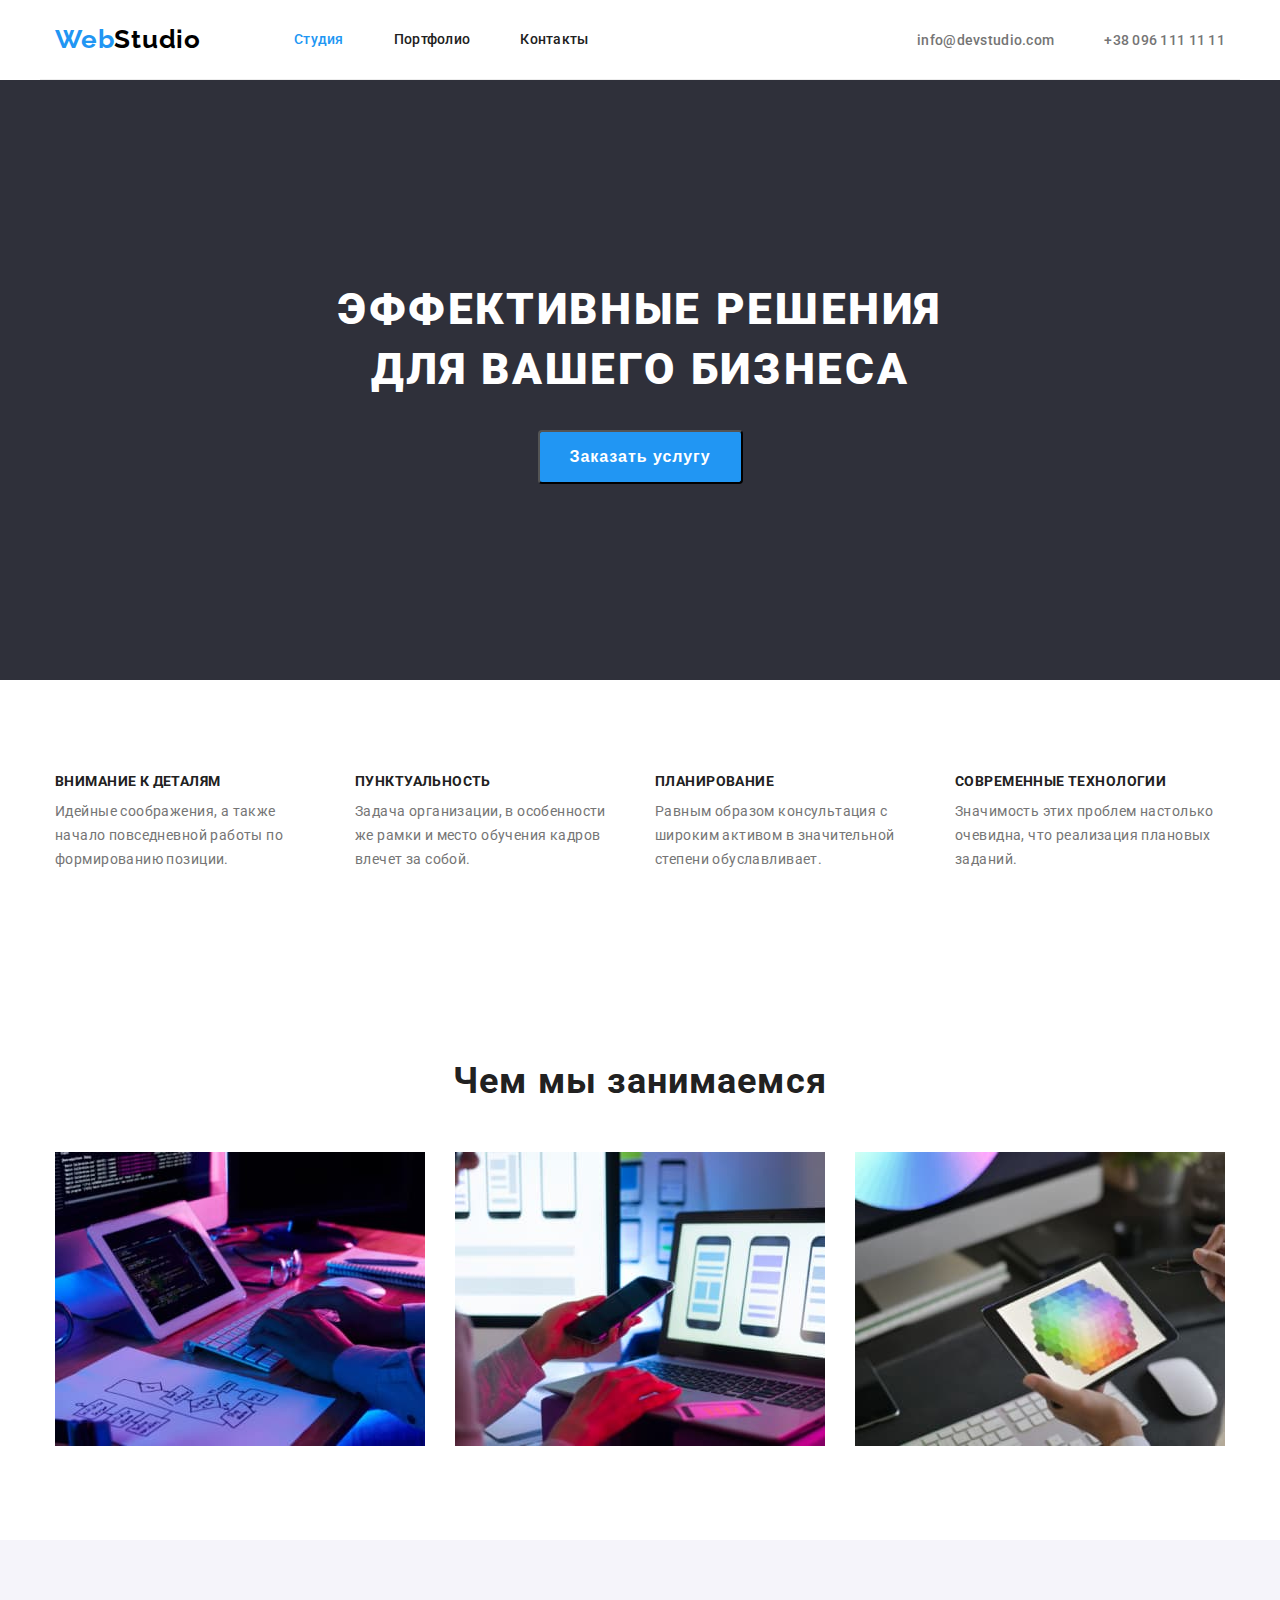
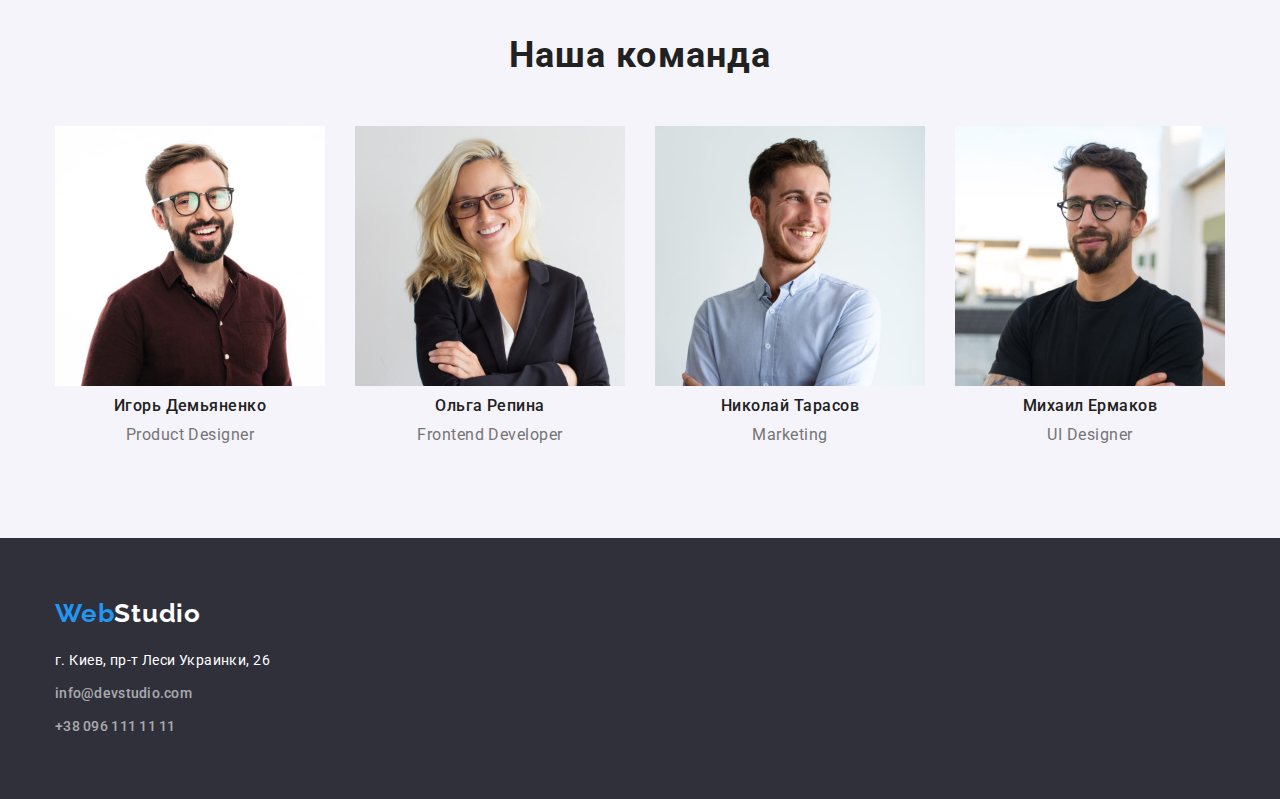
==== commit 290ac218: "окончание дз3 (первое приближение)" ====
--- a/index.html
+++ b/index.html
@@ -113,9 +113,9 @@
                 width="370"
               />
             </li>
-            <l class="service-card" i>
+            <li class="service-card">
               <img src="./images/our-work2.jpg" alt="адаптация" width="370" />
-            </l>
+            </li>
             <li class="service-card">
               <img src="./images/our-work3.jpg" alt="дизайн" width="370" />
             </li>
@@ -175,20 +175,22 @@
     </main>
     <!-- footer start -->
     <footer class="footer">
-      <a href="" class="logo-footer link"><span>Web</span>Studio</a>
-      <address class="adress list">
-        г. Киев, пр-т Леси Украинки, 26
-        <ul class="nav-footer list">
-          <li>
-            <a class="link" href="mailto:info@example.com"
-              >info@devstudio.com</a
-            >
-          </li>
-          <li>
-            <a class="link" href="tel:+38-099-111-11-11">+38 096 111 11 11</a>
-          </li>
-        </ul>
-      </address>
+      <div class="container contact-footer">
+        <a class="logo-footer link" href=""><span>Web</span>Studio</a>
+        <address class="adress list">
+          <ul class="nav-footer list">
+            <li class="nav-footer-item">г. Киев, пр-т Леси Украинки, 26</li>
+            <li class="nav-footer-item">
+              <a class="link" href="mailto:info@example.com"
+                >info@devstudio.com</a
+              >
+            </li>
+            <li class="nav-footer-item">
+              <a class="link" href="tel:+38-099-111-11-11">+38 096 111 11 11</a>
+            </li>
+          </ul>
+        </address>
+      </div>
     </footer>
   </body>
 </html>
--- a/css/style.css
+++ b/css/style.css
@@ -60,7 +60,6 @@
   padding-right: 15px;
   margin-left: auto;
   margin-right: auto;
-  outline: 1px solid tomato;
 }
 
 .section {
@@ -75,9 +74,9 @@
   height: 80px;
   padding-top: 24px;
   padding-bottom: 24px;
-  /* vertical-align: bottom; */
-  outline: 1px solid tomato;
-}
+  border-bottom: 1px solid #ececec;
+}
+
 .nav {
   display: flex;
 }
@@ -331,6 +330,11 @@
   letter-spacing: 0.03em;
   color: var(--secondary-accent-color);
 }
+.contact-footer {
+  padding-top: 60px;
+  padding-bottom: 60px;
+}
+
 .logo-footer {
   font-family: Raleway, sans-serif;
   font-weight: 700;
@@ -358,6 +362,14 @@
 .nav-footer .link:hover,
 .nav-footer .link:focus {
   color: var(--secondary-accent-color);
+}
+
+.nav-footer {
+  padding-top: 20px;
+}
+
+.nav-footer-item:not(:last-child) {
+  margin-bottom: 9px;
 }
 
 /* Portfolio */
@@ -372,11 +384,19 @@
 } */
 .buttons-list {
   display: flex;
+
   justify-content: center;
   padding-bottom: 34px;
 }
 
+.button-item:not(:last-child) {
+  margin-right: 8px;
+}
+
 .button {
+  padding: 6px 22px;
+  border-radius: 4px;
+  border-color: transparent;
   font-weight: 500;
   font-size: 16px;
   line-height: 1.62;
@@ -415,8 +435,10 @@
 }
 
 .work-content {
-  /* padding: 20px 24px;
-  outline: 1px solid tomato; */
+  padding: 20px 24px;
+  /* outline: 1px solid tomato; */
+  border: 1px solid #eeeeee;
+  border-top: none;
 }
 
 .work-text {
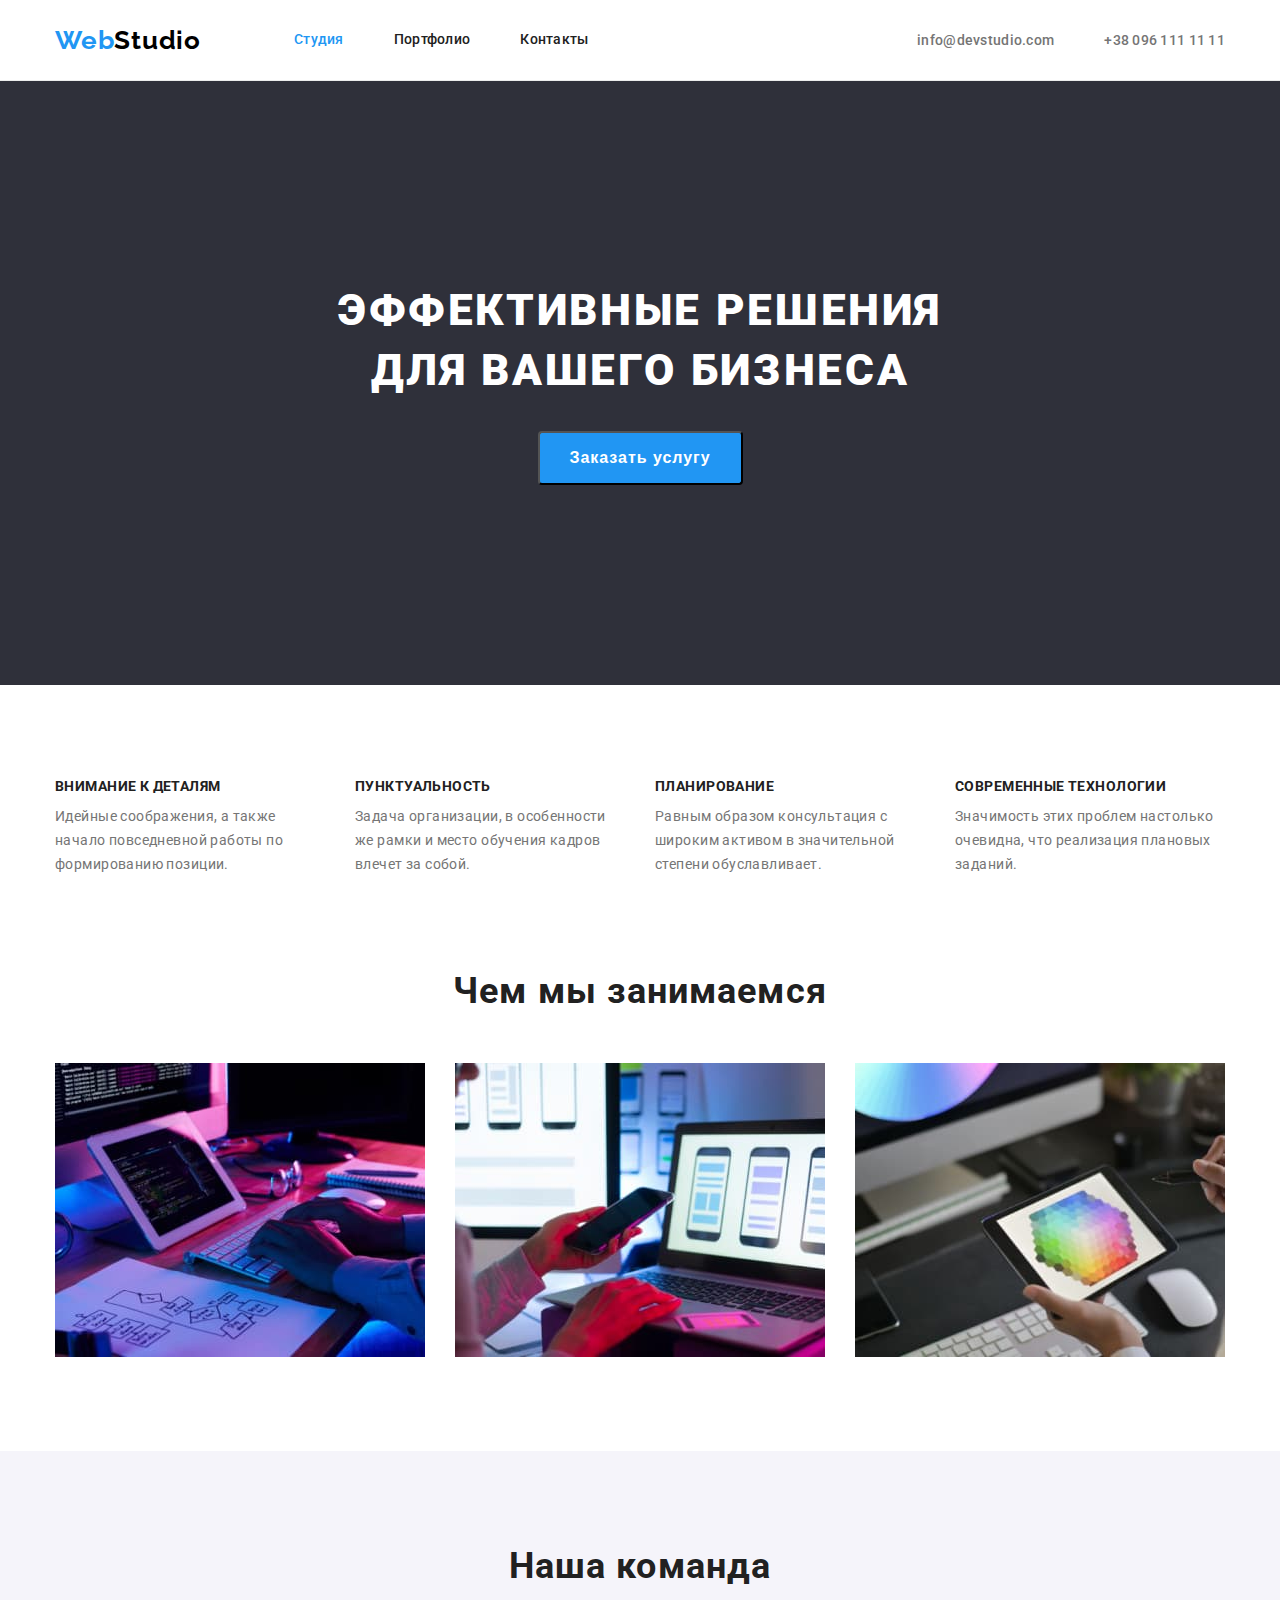
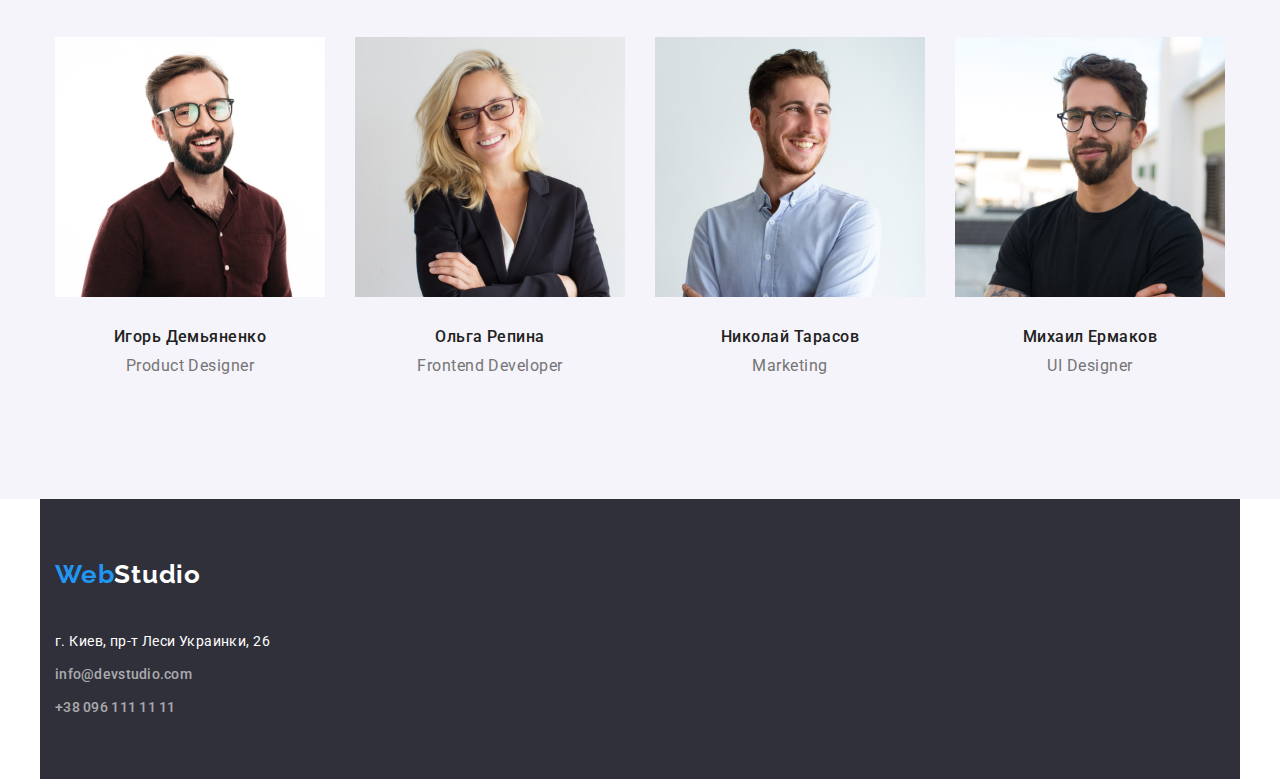
==== commit 3972cb8b: "исправление дз3" ====
--- a/index.html
+++ b/index.html
@@ -57,7 +57,7 @@
       <!-- hero  start-->
 
       <section class="hero">
-        <div class="hero-content">
+        <div class="contentainer">
           <h1 class="hero-title">Эффективные решения для вашего бизнеса</h1>
           <button type="button" class="hero-button">Заказать услугу</button>
         </div>
@@ -65,8 +65,8 @@
       <!-- hero end -->
 
       <!-- quality start -->
-      <section class="quality">
-        <div class="container section">
+      <section class="section quality">
+        <div class="container">
           <h2 class="visually-hidden">Наши преимущества</h2>
           <ul class="feature-list list">
             <li class="quality-card">
@@ -102,8 +102,8 @@
       </section>
       <!-- quality end -->
       <!-- service start-->
-      <section class="service">
-        <div class="container section">
+      <section class="section service">
+        <div class="container">
           <h2 class="service-title">Чем мы занимаемся</h2>
           <ul class="service-list list">
             <li class="service-card">
@@ -124,8 +124,8 @@
       </section>
       <!-- service end-->
       <!-- team start -->
-      <section class="team">
-        <div class="container section">
+      <section class="section team">
+        <div class="container">
           <h2 class="team-secondary-title">Наша команда</h2>
           <ul class="team-list list">
             <li class="team-card">
@@ -174,8 +174,8 @@
       <!-- team end -->
     </main>
     <!-- footer start -->
-    <footer class="footer">
-      <div class="container contact-footer">
+    <footer class="container footer">
+      <div class="contact-footer">
         <a class="logo-footer link" href=""><span>Web</span>Studio</a>
         <address class="adress list">
           <ul class="nav-footer list">
--- a/css/style.css
+++ b/css/style.css
@@ -18,7 +18,7 @@
 body {
   margin: 0;
   color: var(--secondary-text-color);
-  link: var(--primary-title-color);
+  /* link: var(--primary-title-color); */
   font-family: Roboto, sans-serif;
   background-color: var(--secondary-accent-color);
 }
@@ -68,13 +68,13 @@
 }
 /* header start */
 
+.section-nav {
+  border-bottom: 1px solid #ececec;
+}
+
 .header-container {
   display: flex;
   align-items: center;
-  height: 80px;
-  padding-top: 24px;
-  padding-bottom: 24px;
-  border-bottom: 1px solid #ececec;
 }
 
 .nav {
@@ -158,7 +158,6 @@
 /* hero start */
 
 .hero {
-  height: 600px;
   text-align: center;
   background-color: #2f303a;
   padding-top: 200px;
@@ -167,7 +166,6 @@
 
 .hero-title {
   max-width: 696px;
-  height: 120px;
   margin-bottom: 30px;
   margin-left: auto;
   margin-right: auto;
@@ -224,7 +222,9 @@
   display: flex;
   margin-left: -30px;
 }
-
+.quality {
+  padding-bottom: 0;
+}
 .quality-card {
   flex-basis: calc((100% - 120px) / 4);
   margin-left: 30px;
@@ -306,7 +306,8 @@
 }
 
 .team-content {
-  padding-top: 10px;
+  padding-top: 30px;
+  padding-bottom: 30px;
 }
 
 .team-text {
@@ -320,19 +321,17 @@
 /* team end */
 /* footer start */
 .footer {
+  padding-top: 60px;
+  padding-bottom: 60px;
   background: #2f303a;
 }
 .adress {
   font-style: normal;
-
+  margin-top: 20px;
   font-size: 14px;
   line-height: 1.71;
   letter-spacing: 0.03em;
   color: var(--secondary-accent-color);
-}
-.contact-footer {
-  padding-top: 60px;
-  padding-bottom: 60px;
 }
 
 .logo-footer {
@@ -386,7 +385,7 @@
   display: flex;
 
   justify-content: center;
-  padding-bottom: 34px;
+  margin-bottom: 50px;
 }
 
 .button-item:not(:last-child) {
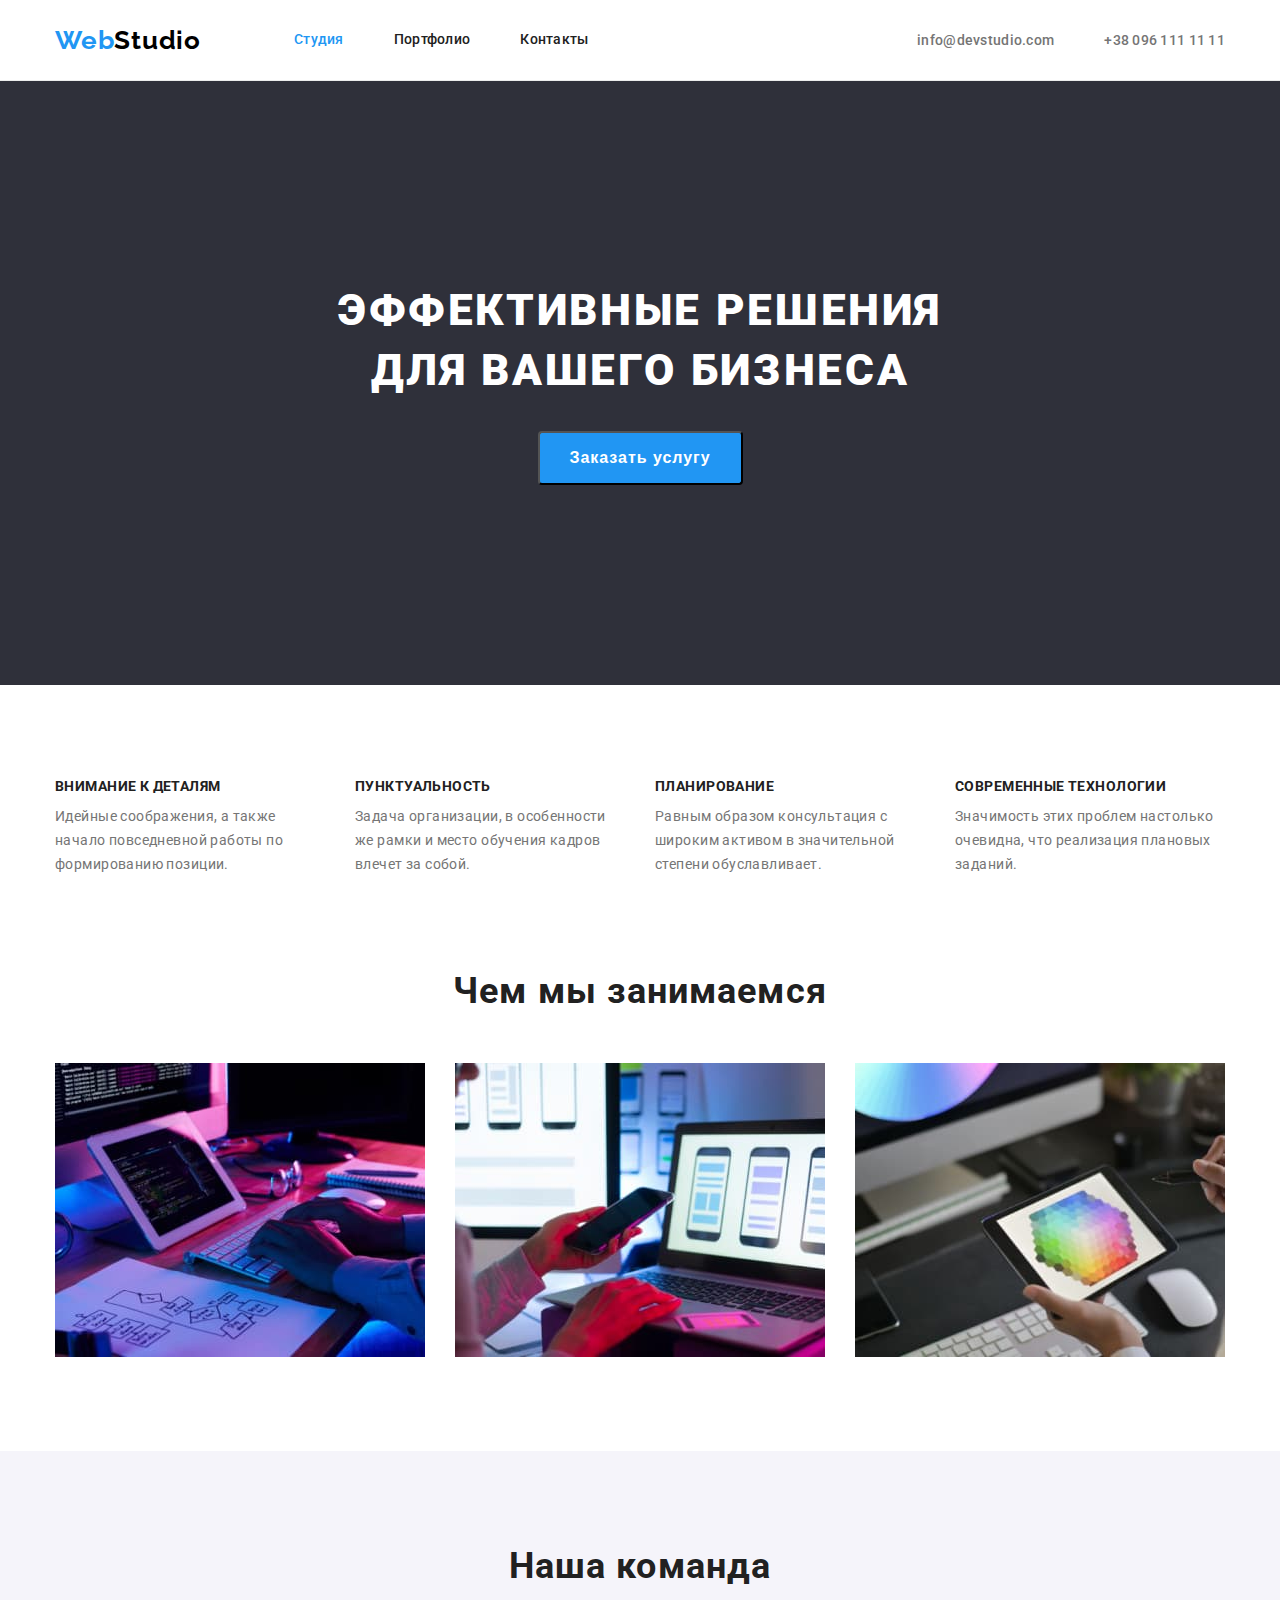
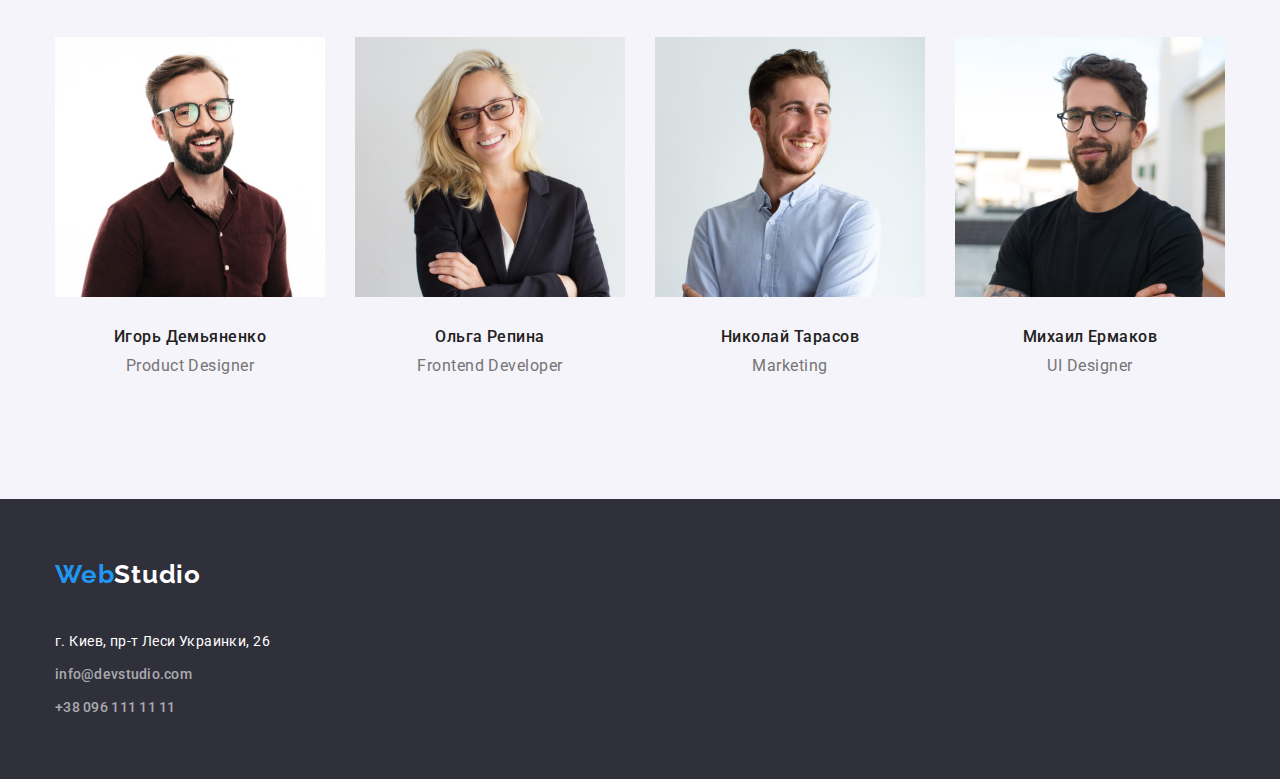
==== commit 3561d0ed: "исправлено дз2 v.2" ====
--- a/index.html
+++ b/index.html
@@ -174,8 +174,8 @@
       <!-- team end -->
     </main>
     <!-- footer start -->
-    <footer class="container footer">
-      <div class="contact-footer">
+    <footer class="footer">
+      <div class="container contact-footer">
         <a class="logo-footer link" href=""><span>Web</span>Studio</a>
         <address class="adress list">
           <ul class="nav-footer list">
